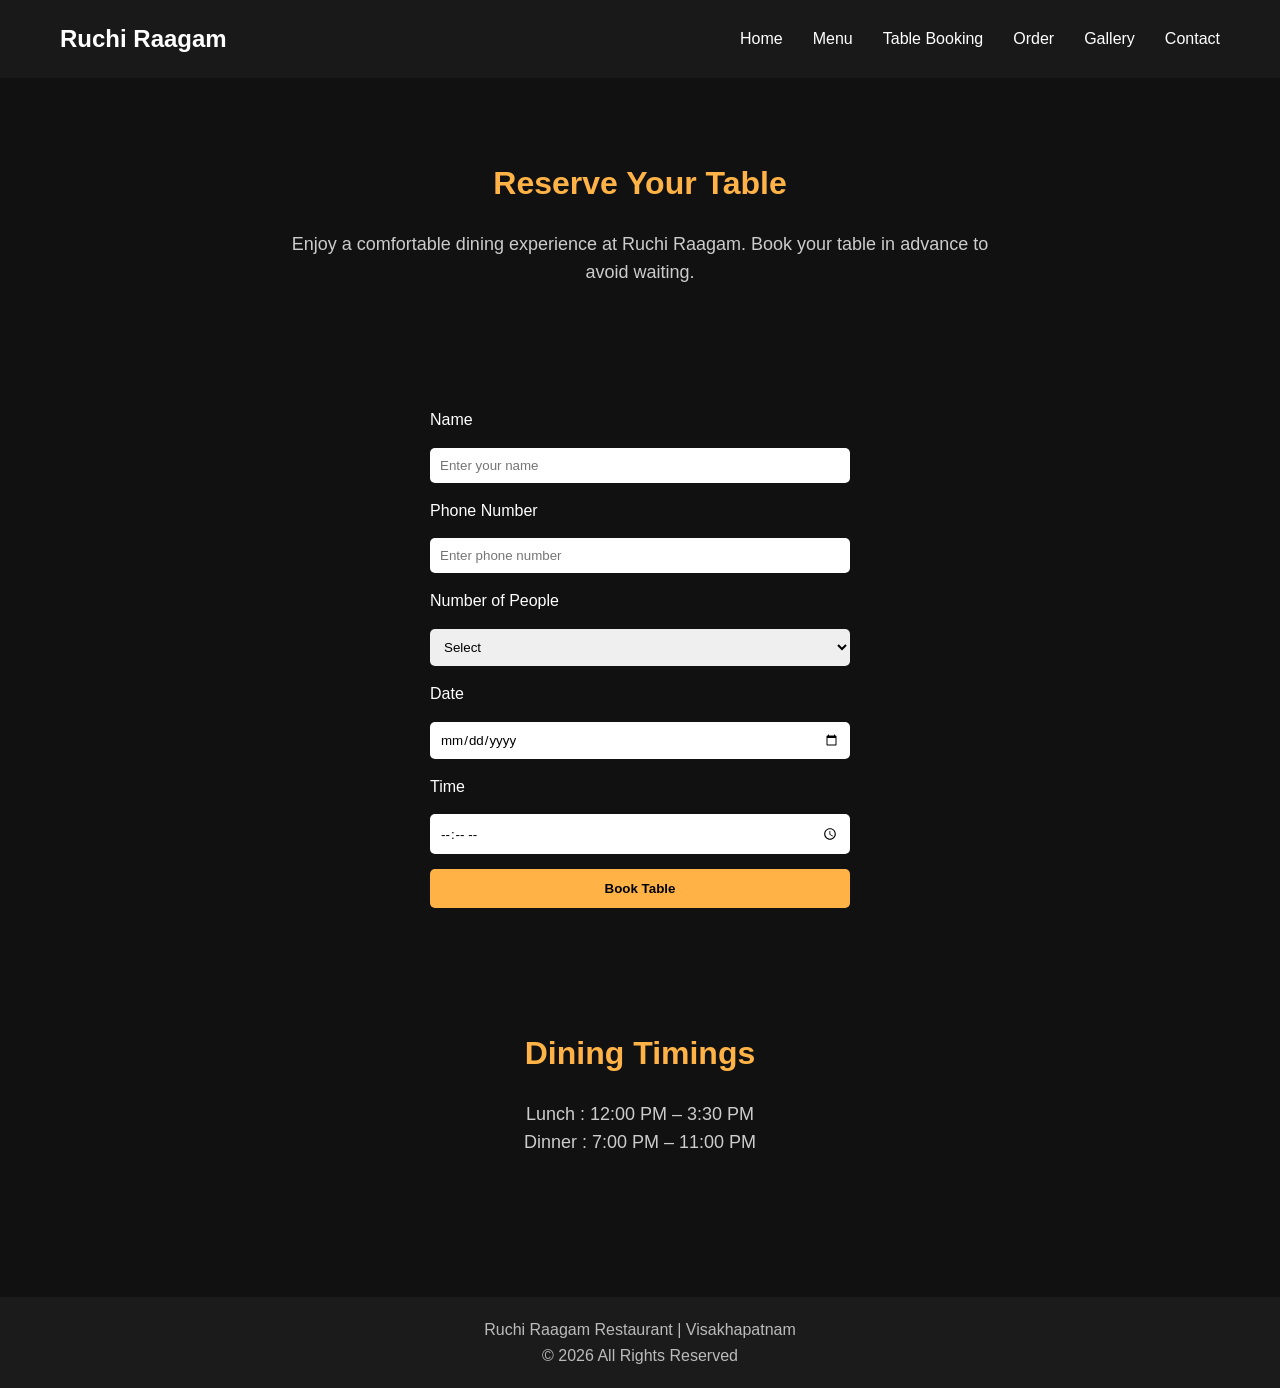
==== pages/booking.html @ 0d842c03 "first commit" ====
<!DOCTYPE html>
<html lang="en">

<head>

<meta charset="UTF-8">
<meta name="viewport" content="width=device-width, initial-scale=1.0">

<title>Table Booking | Ruchi Raagam</title>

<link rel="stylesheet" href="../css/style.css">

</head>

<body>


<!-- NAVBAR -->

<nav class="navbar">

<h1 class="logo">Ruchi Raagam</h1>

<ul class="nav-links">

<li><a href="../index.html">Home</a></li>
<li><a href="menu.html">Menu</a></li>
<li><a href="booking.html">Table Booking</a></li>
<li><a href="order.html">Order</a></li>
<li><a href="gallery.html">Gallery</a></li>
<li><a href="contact.html">Contact</a></li>

</ul>

</nav>



<!-- BOOKING SECTION -->

<section class="about">

<h2>Reserve Your Table</h2>

<p>
Enjoy a comfortable dining experience at Ruchi Raagam.  
Book your table in advance to avoid waiting.
</p>

</section>



<!-- BOOKING FORM -->

<section>

<form onsubmit="event.preventDefault(); bookTable();">


<label>Name</label>
<input type="text" id="bname" placeholder="Enter your name">


<label>Phone Number</label>
<input type="tel" id="bphone" placeholder="Enter phone number">


<label>Number of People</label>
<select id="people">

<option value="">Select</option>
<option value="1">1 Person</option>
<option value="2">2 People</option>
<option value="3">3 People</option>
<option value="4">4 People</option>
<option value="5">5 People</option>
<option value="6">6+ People</option>

</select>


<label>Date</label>
<input type="date" id="date">


<label>Time</label>
<input type="time" id="time">


<button type="submit">Book Table</button>

</form>

</section>



<!-- RESTAURANT INFO -->

<section class="about">

<h2>Dining Timings</h2>

<p>

Lunch : 12:00 PM – 3:30 PM  
<br>
Dinner : 7:00 PM – 11:00 PM

</p>

</section>



<!-- FOOTER -->

<footer>

<p>Ruchi Raagam Restaurant | Visakhapatnam</p>
<p>© 2026 All Rights Reserved</p>

</footer>


<script src="../js/script.js"></script>

</body>
</html>
---- css/style.css ----
/* ===============================
GLOBAL STYLES
=============================== */

*{
margin:0;
padding:0;
box-sizing:border-box;
font-family:Arial, Helvetica, sans-serif;
}

body{
background:#111;
color:white;
line-height:1.6;
}


/* ===============================
NAVBAR
=============================== */

.navbar{
display:flex;
justify-content:space-between;
align-items:center;
padding:20px 60px;
background:rgba(27,27,27,0.95);
position:sticky;
top:0;
z-index:1000;
backdrop-filter:blur(5px);
}

.logo-container{
display:flex;
align-items:center;
gap:10px;
}

.logo-container img{
width:40px;
}

.logo{
margin:0;
color:white;
}

.nav-links{
display:flex;
list-style:none;
gap:30px;
}

.nav-links a{
text-decoration:none;
color:white;
font-weight:500;
transition:0.3s;
}

.nav-links a:hover{
color:#ffb347;
}


/* ===============================
HERO SECTION
=============================== */

.hero{
height:85vh;
display:flex;
justify-content:center;
align-items:center;
text-align:center;
background-image:url("../images/hero.jpg");
background-size:cover;
background-position:center;
position:relative;
}

/* DARK OVERLAY FOR BETTER TEXT VISIBILITY */

.hero::before{
content:"";
position:absolute;
top:0;
left:0;
right:0;
bottom:0;
}

.hero-content{
position:relative;
z-index:1;
max-width:700px;
padding:20px;
}

.hero h2{
font-size:50px;
margin-bottom:10px;
}

.hero p{
font-size:20px;
margin-bottom:25px;
color:#eee;
}

.hero button{
padding:12px 30px;
font-size:16px;
border:none;
background:#ffb347;
color:black;
border-radius:5px;
cursor:pointer;
font-weight:bold;
transition:0.3s;
}

.hero button:hover{
background:#ffa000;
transform:scale(1.05);
}


/* ===============================
ABOUT SECTION
=============================== */

.about{
padding:80px 20px;
text-align:center;
}

.about h2{
margin-bottom:20px;
font-size:32px;
color:#ffb347;
}

.about p{
max-width:700px;
margin:auto;
font-size:18px;
color:#ccc;
}


/* ===============================
CUISINES SECTION
=============================== */

.cuisines{
padding:80px 20px;
text-align:center;
}

.cuisines h2{
margin-bottom:40px;
font-size:32px;
color:#ffb347;
}

.cuisine-container{
display:flex;
justify-content:center;
gap:30px;
flex-wrap:wrap;
}

.cuisine-card{
background:#1f1f1f;
padding:25px;
width:220px;
border-radius:10px;
transition:0.3s;
cursor:pointer;
}

.cuisine-card h3{
margin-bottom:10px;
}

.cuisine-card p{
color:#ccc;
}

.cuisine-card:hover{
transform:translateY(-8px);
background:#292929;
}


/* ===============================
ORDER SECTION
=============================== */

.order{
padding:80px 20px;
text-align:center;
}

.order h2{
font-size:32px;
margin-bottom:10px;
color:#ffb347;
}

.order p{
color:#ccc;
}

.order-options{
margin-top:30px;
display:flex;
justify-content:center;
gap:25px;
flex-wrap:wrap;
}

.order-btn{
padding:12px 25px;
border:none;
background:#ffb347;
color:black;
font-size:16px;
border-radius:5px;
cursor:pointer;
transition:0.3s;
font-weight:bold;
}

.order-btn:hover{
background:#ffa000;
}


/* ===============================
MENU PAGE
=============================== */

.menu-container{
padding:60px 20px;
text-align:center;
}

.menu-buttons{
margin-bottom:40px;
}

.menu-buttons button{
margin:10px;
padding:10px 20px;
border:none;
background:#ffb347;
cursor:pointer;
border-radius:5px;
font-weight:bold;
}

#menuItems{
display:flex;
flex-wrap:wrap;
justify-content:center;
gap:25px;
}

.menu-card{
background:#1f1f1f;
padding:20px;
width:200px;
border-radius:10px;
text-align:center;
transition:0.3s;
}

.menu-card:hover{
background:#292929;
transform:scale(1.05);
}

.menu-card button{
margin-top:10px;
padding:8px 15px;
border:none;
background:#ffb347;
cursor:pointer;
border-radius:5px;
}


/* ===============================
CART
=============================== */

.cart{
padding:40px;
background:#1b1b1b;
margin:40px;
border-radius:10px;
}

.cart h3{
margin-bottom:20px;
}

#cartItems{
list-style:none;
}

#cartItems li{
margin-bottom:10px;
}

#total{
margin-top:15px;
font-weight:bold;
}


/* ===============================
FORM (BOOKING / CONTACT)
=============================== */

form{
max-width:500px;
margin:auto;
display:flex;
flex-direction:column;
gap:15px;
padding:40px;
}

form input,
form select{
padding:10px;
border:none;
border-radius:5px;
}

form button{
padding:12px;
border:none;
background:#ffb347;
cursor:pointer;
border-radius:5px;
font-weight:bold;
}


/* ===============================
FOOTER
=============================== */

footer{
margin-top:60px;
background:#1b1b1b;
padding:20px;
text-align:center;
color:#bbb;
}


/* ===============================
RESPONSIVE
=============================== */

@media (max-width:768px){

.navbar{
flex-direction:column;
gap:15px;
}

.nav-links{
flex-wrap:wrap;
justify-content:center;
}

.hero h2{
font-size:36px;
}

.cuisine-container{
flex-direction:column;
align-items:center;
}

.order-options{
flex-direction:column;
}

}.billing{
padding:40px;
margin:40px;
background:#1b1b1b;
border-radius:10px;
}

.feedback{
padding:40px;
margin:40px;
background:#1b1b1b;
border-radius:10px;
}

.feedback textarea{
width:100%;
height:100px;
padding:10px;
border-radius:5px;
border:none;
}

.feedback button{
margin-top:10px;
padding:10px 20px;
border:none;
background:#ffb347;
cursor:pointer;
}
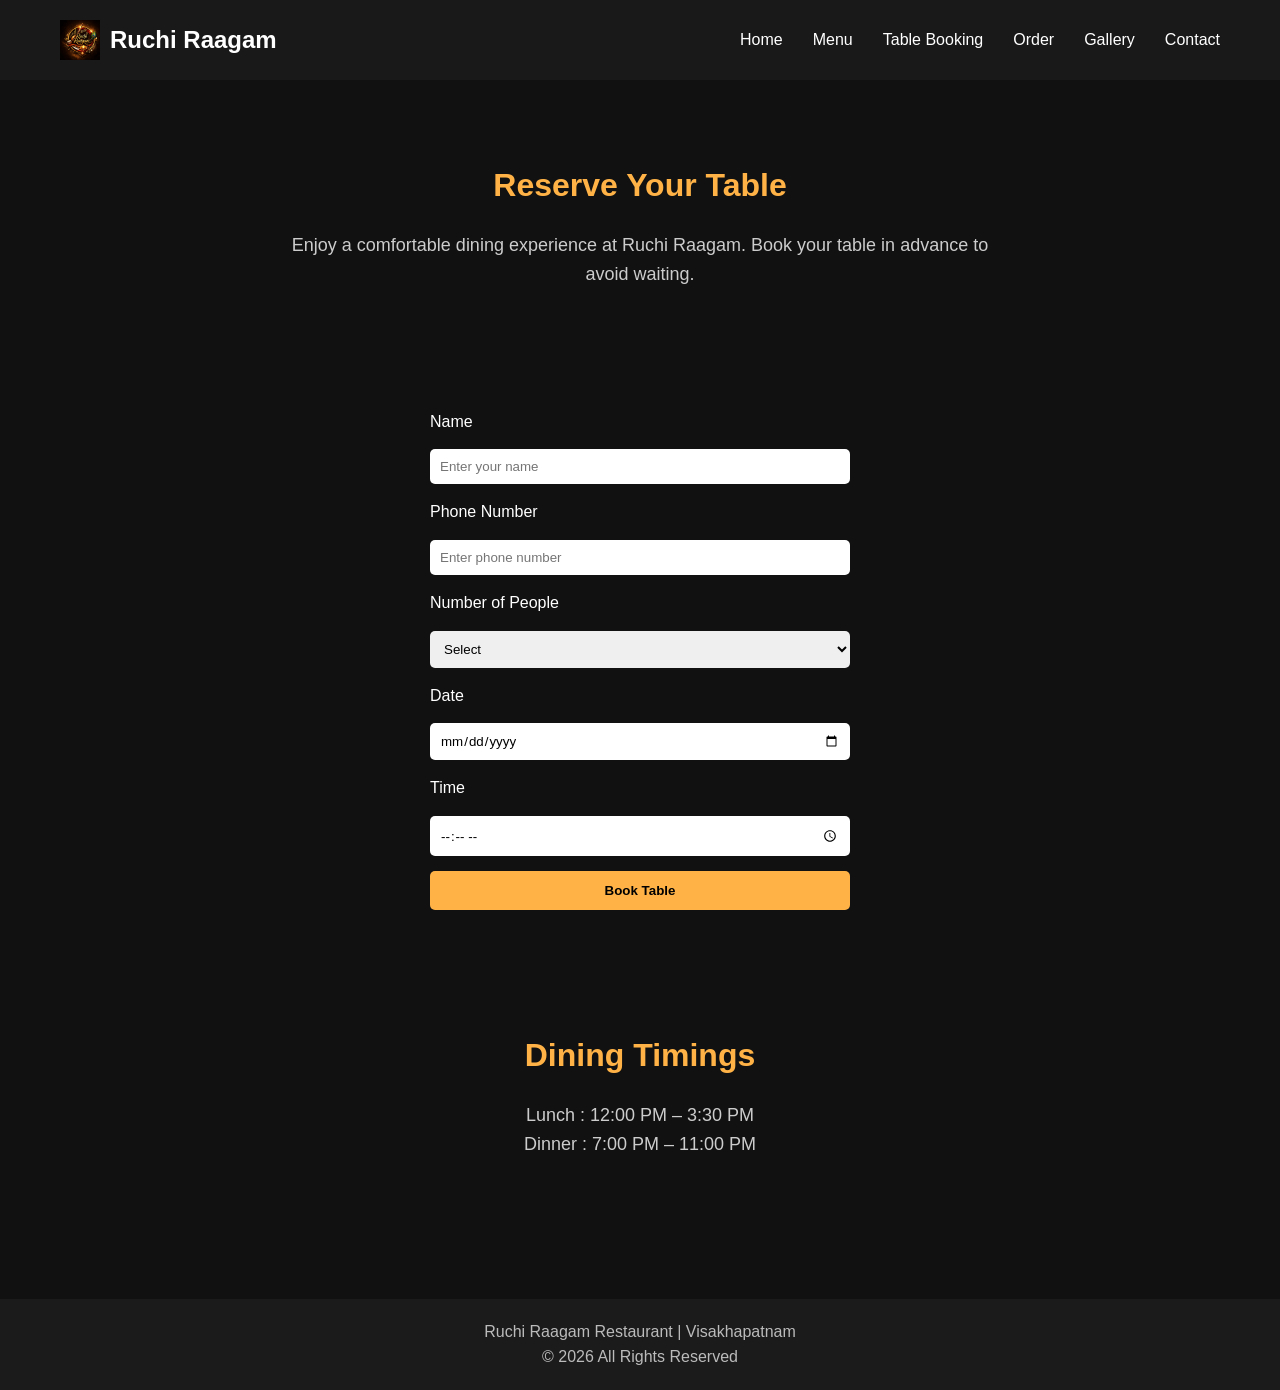
==== commit 102f2b8d: "phone update" ====
--- a/pages/booking.html
+++ b/pages/booking.html
@@ -15,116 +15,130 @@
 <body>
 
 
-<!-- NAVBAR -->
+    <!-- NAVBAR -->
 
-<nav class="navbar">
+    <nav class="navbar">
 
-<h1 class="logo">Ruchi Raagam</h1>
+        <div class="logo-container">
+            <img src="../images/logo/logo.png" alt="logo">
+            <h1 class="logo">Ruchi Raagam</h1>
+        </div>
 
-<ul class="nav-links">
+        <div class="menu-toggle" id="menuToggle">&#9776;</div>
 
-<li><a href="../index.html">Home</a></li>
-<li><a href="menu.html">Menu</a></li>
-<li><a href="booking.html">Table Booking</a></li>
-<li><a href="order.html">Order</a></li>
-<li><a href="gallery.html">Gallery</a></li>
-<li><a href="contact.html">Contact</a></li>
+        <ul class="nav-links" id="navLinks">
 
-</ul>
+            <li><a href="../index.html">Home</a></li>
+            <li><a href="menu.html">Menu</a></li>
+            <li><a href="booking.html">Table Booking</a></li>
+            <li><a href="order.html">Order</a></li>
+            <li><a href="gallery.html">Gallery</a></li>
+            <li><a href="contact.html">Contact</a></li>
 
-</nav>
+        </ul>
+
+    </nav>
 
 
 
-<!-- BOOKING SECTION -->
+    <!-- BOOKING SECTION -->
 
-<section class="about">
+    <section class="about">
 
-<h2>Reserve Your Table</h2>
+        <h2>Reserve Your Table</h2>
 
-<p>
-Enjoy a comfortable dining experience at Ruchi Raagam.  
-Book your table in advance to avoid waiting.
-</p>
+        <p>
+            Enjoy a comfortable dining experience at Ruchi Raagam.
+            Book your table in advance to avoid waiting.
+        </p>
 
-</section>
+    </section>
 
 
 
-<!-- BOOKING FORM -->
+    <!-- BOOKING FORM -->
 
-<section>
+    <section>
 
-<form onsubmit="event.preventDefault(); bookTable();">
+        <form onsubmit="event.preventDefault(); bookTable();">
 
 
-<label>Name</label>
-<input type="text" id="bname" placeholder="Enter your name">
+            <label>Name</label>
+            <input type="text" id="bname" placeholder="Enter your name">
 
 
-<label>Phone Number</label>
-<input type="tel" id="bphone" placeholder="Enter phone number">
+            <label>Phone Number</label>
+            <input type="tel" id="bphone" placeholder="Enter phone number">
 
 
-<label>Number of People</label>
-<select id="people">
+            <label>Number of People</label>
+            <select id="people">
 
-<option value="">Select</option>
-<option value="1">1 Person</option>
-<option value="2">2 People</option>
-<option value="3">3 People</option>
-<option value="4">4 People</option>
-<option value="5">5 People</option>
-<option value="6">6+ People</option>
+                <option value="">Select</option>
+                <option value="1">1 Person</option>
+                <option value="2">2 People</option>
+                <option value="3">3 People</option>
+                <option value="4">4 People</option>
+                <option value="5">5 People</option>
+                <option value="6">6+ People</option>
 
-</select>
+            </select>
 
 
-<label>Date</label>
-<input type="date" id="date">
+            <label>Date</label>
+            <input type="date" id="date">
 
 
-<label>Time</label>
-<input type="time" id="time">
+            <label>Time</label>
+            <input type="time" id="time">
 
 
-<button type="submit">Book Table</button>
+            <button type="submit">Book Table</button>
 
-</form>
+        </form>
 
-</section>
+    </section>
 
 
 
-<!-- RESTAURANT INFO -->
+    <!-- RESTAURANT INFO -->
 
-<section class="about">
+    <section class="about">
 
-<h2>Dining Timings</h2>
+        <h2>Dining Timings</h2>
 
-<p>
+        <p>
 
-Lunch : 12:00 PM – 3:30 PM  
-<br>
-Dinner : 7:00 PM – 11:00 PM
+            Lunch : 12:00 PM – 3:30 PM
+            <br>
+            Dinner : 7:00 PM – 11:00 PM
 
-</p>
+        </p>
 
-</section>
+    </section>
 
 
 
-<!-- FOOTER -->
+    <!-- FOOTER -->
 
-<footer>
+    <footer>
 
-<p>Ruchi Raagam Restaurant | Visakhapatnam</p>
-<p>© 2026 All Rights Reserved</p>
+        <p>Ruchi Raagam Restaurant | Visakhapatnam</p>
+        <p>© 2026 All Rights Reserved</p>
 
-</footer>
+    </footer>
 
 
-<script src="../js/script.js"></script>
+    <script src="../js/script.js"></script>
+    <script>
+        const menuToggle = document.getElementById('menuToggle');
+        const navLinks = document.getElementById('navLinks');
+
+        menuToggle.addEventListener('click', () => {
+            navLinks.classList.toggle('active');
+        });
+    </script>
 
 </body>
+
 </html>
--- a/css/style.css
+++ b/css/style.css
@@ -64,6 +64,10 @@
 color:#ffb347;
 }
 
+.menu-toggle{
+display:none;
+}
+
 
 /* ===============================
 HERO SECTION
@@ -279,6 +283,13 @@
 transition:0.3s;
 }
 
+.menu-card img {
+    max-width: 100%;
+    height: auto;
+    border-radius: 5px; /* Added for better aesthetics */
+    margin-bottom: 10px; /* Added for spacing between image and text */
+}
+
 .menu-card:hover{
 background:#292929;
 transform:scale(1.05);
@@ -373,26 +384,75 @@
 @media (max-width:768px){
 
 .navbar{
+flex-direction:row;
+justify-content:space-between;
+padding:20px;
+}
+
+.nav-links{
+display:none; /* HIDE FOR NOW, WILL IMPLEMENT A TOGGLE */
+position:absolute;
+top:70px;
+left:0;
+width:100%;
+background:rgba(27,27,27,0.98);
 flex-direction:column;
-gap:15px;
-}
-
-.nav-links{
-flex-wrap:wrap;
-justify-content:center;
+align-items:center;
+gap:20px;
+padding:20px 0;
+}
+
+.nav-links.active{
+display:flex;
+}
+
+.menu-toggle{
+display:block; /* SHOW HAMBURGER ICON */
+font-size:24px;
+cursor:pointer;
 }
 
 .hero h2{
 font-size:36px;
 }
 
-.cuisine-container{
+.hero p{
+font-size:16px;
+}
+
+.cuisine-container,
+.order-options{
 flex-direction:column;
 align-items:center;
 }
 
-.order-options{
-flex-direction:column;
+.menu-card{
+width:80%;
+}
+
+form{
+padding:20px;
+}
+
+}
+
+@media (max-width:480px){
+
+.hero h2{
+font-size:28px;
+}
+
+.hero p{
+font-size:14px;
+}
+
+.menu-card{
+width:90%;
+}
+
+.cart{
+margin:20px;
+padding:20px;
 }
 
 }.billing{
@@ -423,4 +483,45 @@
 border:none;
 background:#ffb347;
 cursor:pointer;
+}
+
+/* ===============================
+GALLERY
+=============================== */
+
+.gallery-section{
+padding:60px 20px;
+text-align:center;
+}
+
+.gallery-section h2{
+margin-bottom:30px;
+color:#ffb347;
+}
+
+.gallery-grid{
+display:flex;
+flex-wrap:wrap;
+justify-content:center;
+gap:20px;
+}
+
+.gallery-grid img{
+width:250px;
+height:180px;
+object-fit:cover;
+border-radius:10px;
+transition:0.3s;
+cursor:pointer;
+}
+
+.gallery-grid img:hover{
+transform:scale(1.08);
+}
+
+@media (max-width: 768px) {
+    .gallery-grid img {
+        width: 100%;
+        height: auto;
+    }
 }
